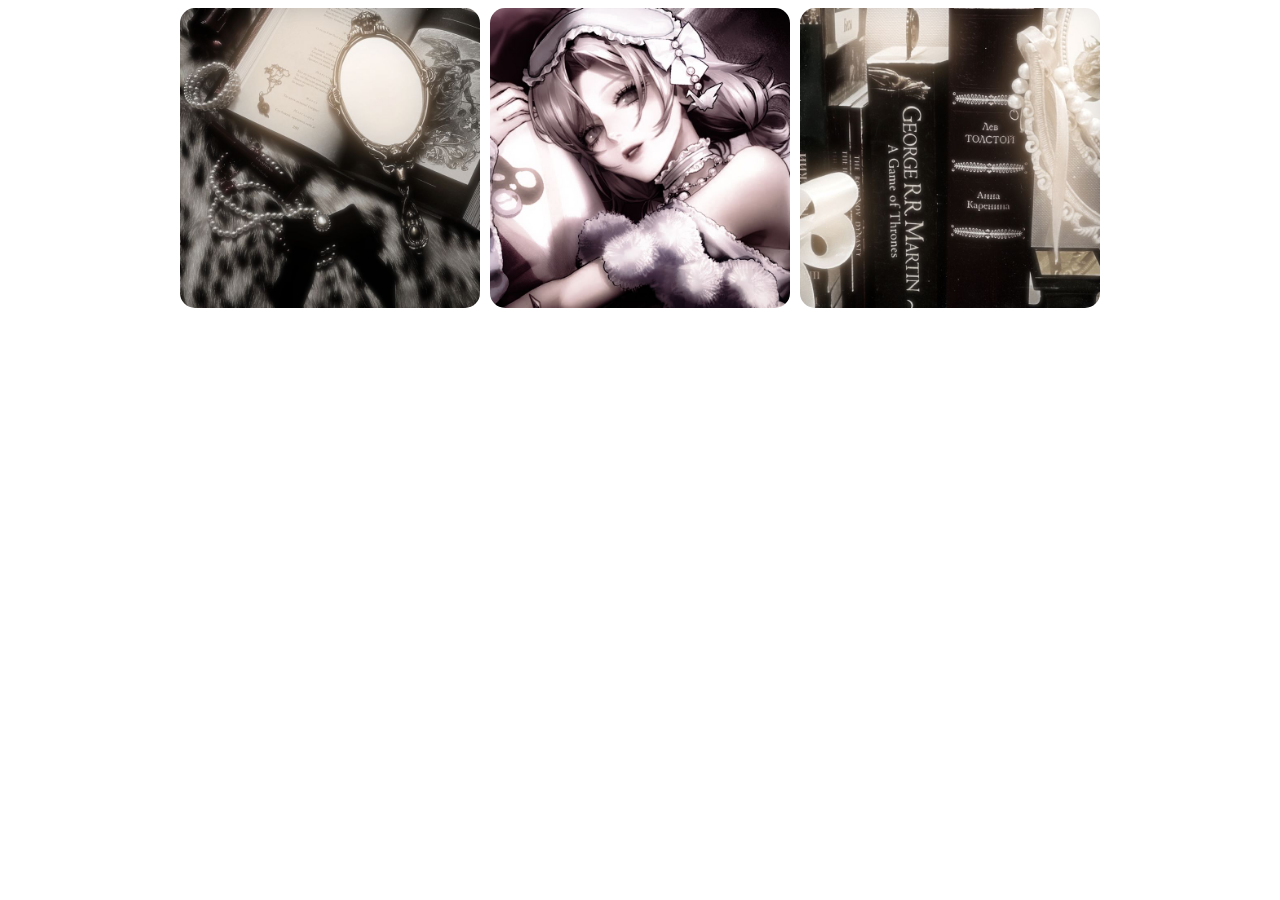
==== about.html @ 5f603275 "made about me page" ====
<!-- add your about me page here -->
<!DOCTYPE html>
<html lang="en">
<head>
    <meta charset="UTF-8">
    <meta name="viewport" content="width=device-width, initial-scale=1.0">
    <title>Document</title>

    <style>
        @font-face {
            font-family: "Brannboll";
            src: 
            font-weight: normal;
            font-style: normal;
        }

    .image-container {
      display:flex ;            
      justify-content: center; 
      gap: 10px;                
      width: 100%;             
    }

    .image-box {
      flex: 1;                 
    }

    .image-box img {
      width: 100%;             
      height: auto;            
      display: block;          
    }

    /* Mobile Responsiveness */
    @media (max-width: 768px) {
      .image-container {
        flex-direction: column; 
      }
    }
    </style>


</head>
<body>

<div class="image-container">

     <div class="image-block">
        <img src="mirrorimage.jpg" style="border-radius: 15px; width: 300px; height: 300px;">
    </div>

<div class="image-block">
    <img src="victoriapfp.jpg" style="border-radius: 15px; width: 300px; height: 300px;">
    </div>

  <div class="image-block">
    <img src="bookstack.jpg" style="border-radius: 15px; width: 300px; height: 300px;">
  </div>
</div>
    





</body>
</html>
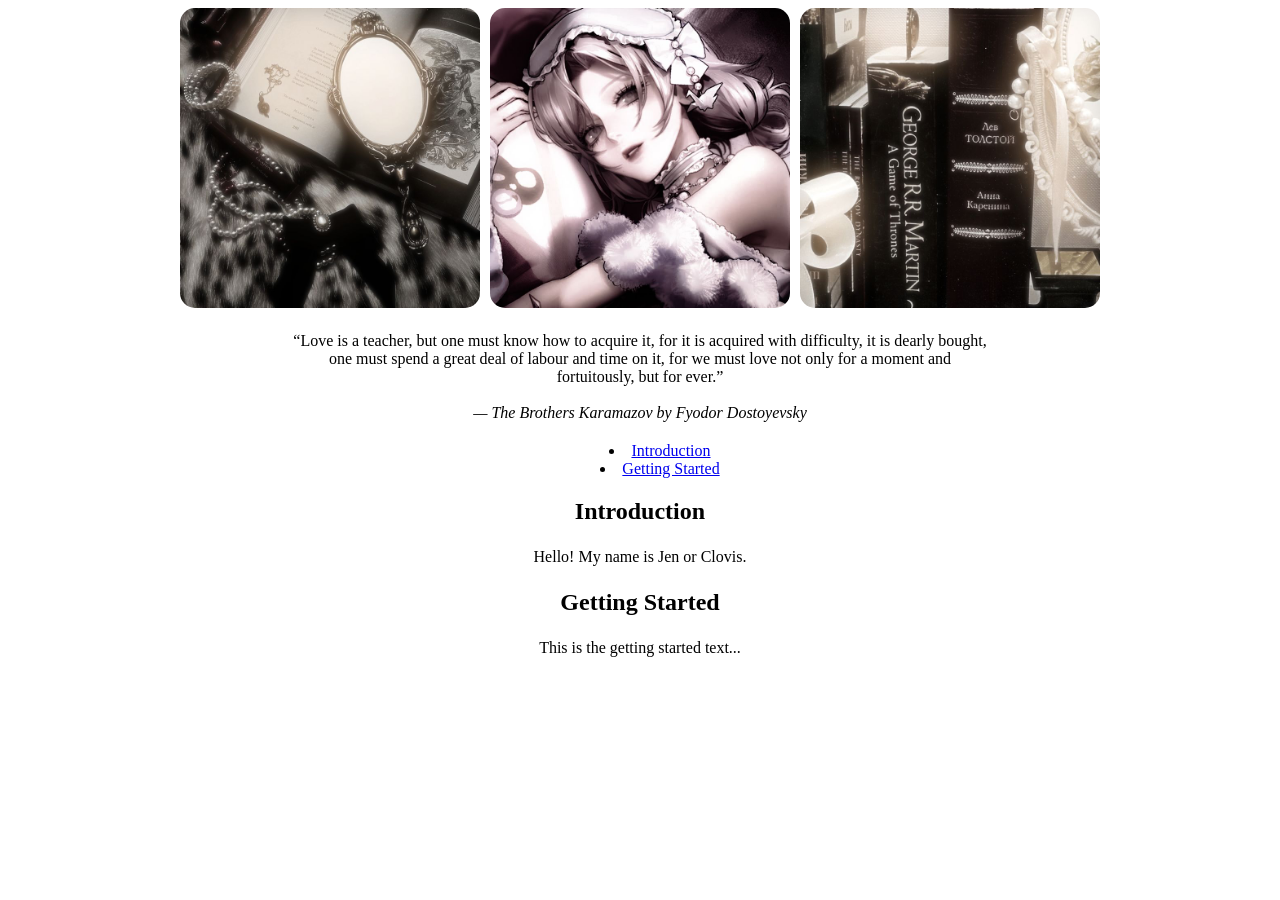
==== commit 73c8f812: "fixed about me page" ====
--- a/about.html
+++ b/about.html
@@ -6,13 +6,15 @@
     <meta name="viewport" content="width=device-width, initial-scale=1.0">
     <title>Document</title>
 
-    <style>
-        @font-face {
-            font-family: "Brannboll";
-            src: 
-            font-weight: normal;
-            font-style: normal;
-        }
+<style>
+
+    @font-face {
+    font-family: "Brannboll";
+    src: "fonts/Brannboll.ttf";
+    font-weight: normal;
+    font-style: normal;
+    }
+
 
     .image-container {
       display:flex ;            
@@ -37,10 +39,10 @@
         flex-direction: column; 
       }
     }
-    </style>
+  </style>
+</head>
 
 
-</head>
 <body>
 
 <div class="image-container">
@@ -58,10 +60,37 @@
   </div>
 </div>
     
+<!-- This is a character quote -->
+<blockquote style="text-align: center; max-width: 700px; margin: 20px auto;">
+  “Love is a teacher, but one must know how to acquire it, for it is acquired with difficulty, it is dearly bought, one must spend a great deal of labour and time on it, for we must love not only for a moment and fortuitously, but for ever.”
+    <br><br>
+  <cite>— The Brothers Karamazov by Fyodor Dostoyevsky</cite>
+</blockquote>
+
+
+<ul style="text-align: center; list-style-position: inside;">
+  <li><a href="#section-1">Introduction</a></li>
+  <li><a href="#section-2">Getting Started</a></li>
+</ul>
 
 
 
+<h2 id="introduction" style="text-align: center;">
+    Introduction
+</h2>
 
+<p style="text-align: center; font-size: 16px; line-height: 1.5;">
+  Hello! My name is Jen or Clovis. 
+</p>
+
+<h2 id="introduction" style="text-align: center;">
+    Getting Started
+</h2>
+
+
+<p style="text-align: center; font-size: 16px; line-height: 1.5;">
+  This is the getting started text...
+</p>
 
 </body>
 </html>
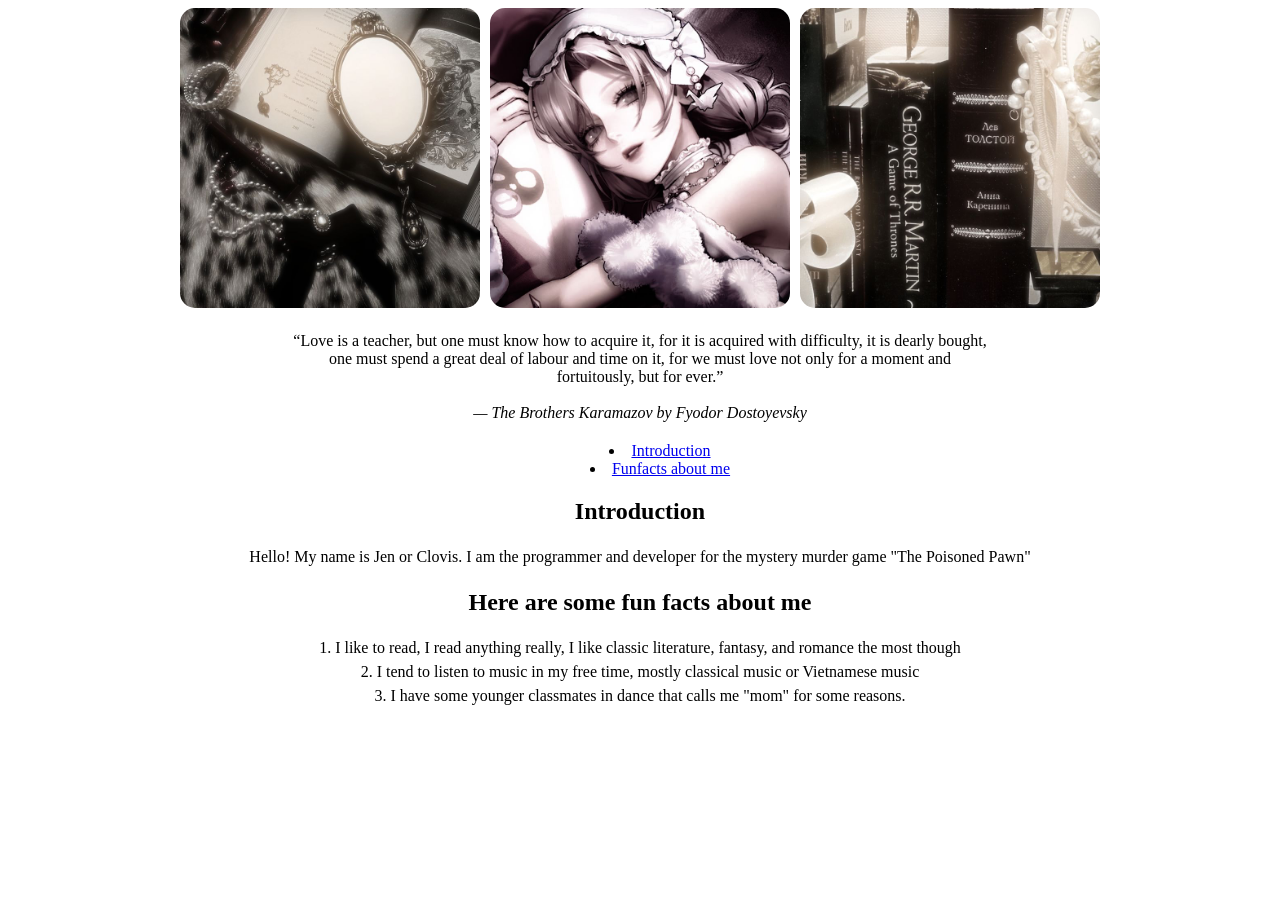
==== commit 57fc2377: "developed about me page" ====
--- a/about.html
+++ b/about.html
@@ -69,8 +69,8 @@
 
 
 <ul style="text-align: center; list-style-position: inside;">
-  <li><a href="#section-1">Introduction</a></li>
-  <li><a href="#section-2">Getting Started</a></li>
+  <li><a href="#introduction">Introduction</a></li>
+  <li><a href="#funfacts">Funfacts about me</a></li>
 </ul>
 
 
@@ -80,16 +80,22 @@
 </h2>
 
 <p style="text-align: center; font-size: 16px; line-height: 1.5;">
-  Hello! My name is Jen or Clovis. 
+  Hello! My name is Jen or Clovis. I am the programmer and developer for the mystery murder game "The Poisoned Pawn"
 </p>
 
-<h2 id="introduction" style="text-align: center;">
-    Getting Started
+<h2 id="funfacts" style="text-align: center;">
+    Here are some fun facts about me
 </h2>
 
 
 <p style="text-align: center; font-size: 16px; line-height: 1.5;">
-  This is the getting started text...
+
+  1. I like to read, I read anything really, I like classic literature, fantasy, and romance the most though
+  <br>
+  2. I tend to listen to music in my free time, mostly classical music or Vietnamese music 
+  <br>
+  3. I have some younger classmates in dance that calls me "mom" for some reasons.
+  <br>
 </p>
 
 </body>
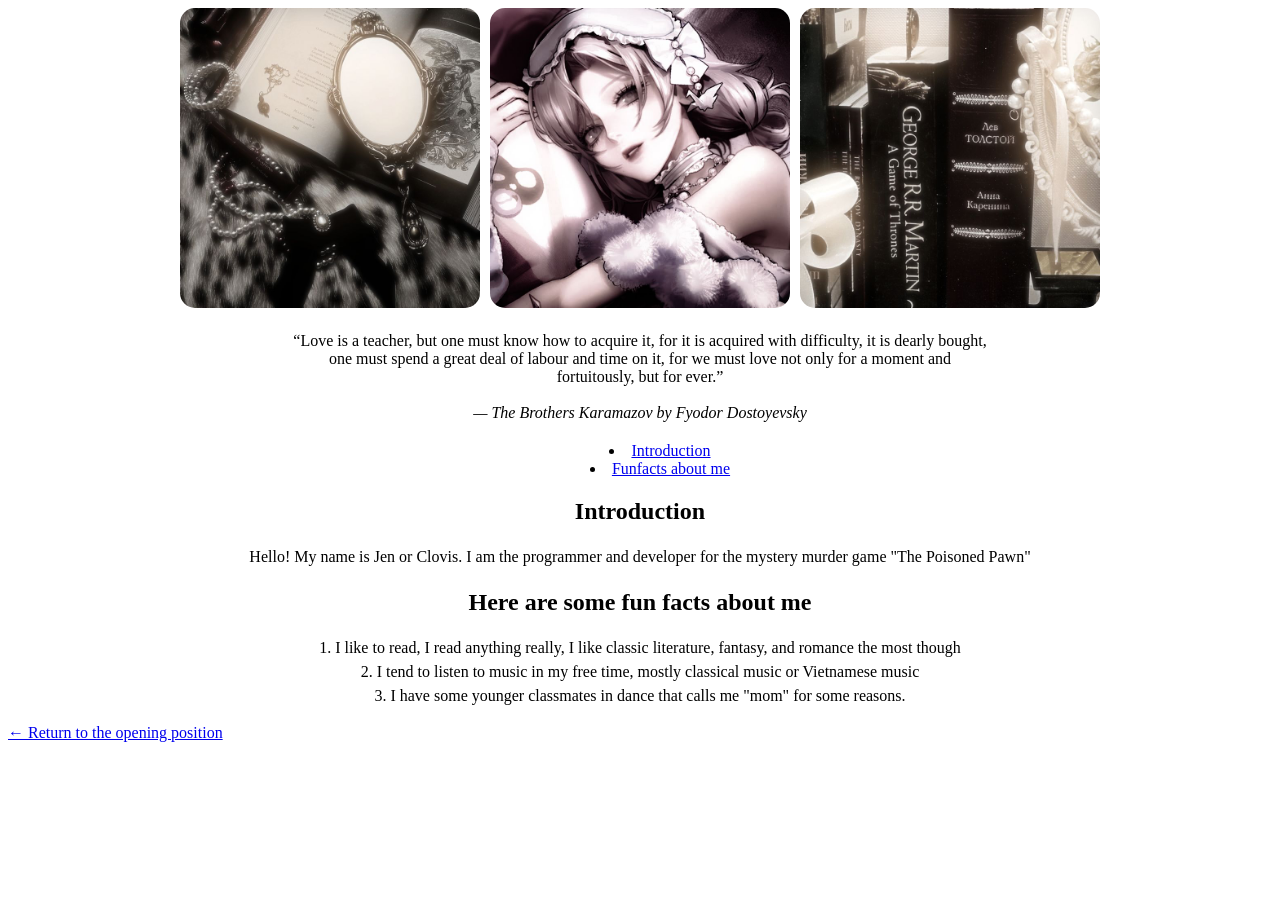
==== commit 50ed6624: "index updated" ====
--- a/about.html
+++ b/about.html
@@ -98,5 +98,7 @@
   <br>
 </p>
 
+    <p><a href="index.html">← Return to the opening position</a></p>
+
 </body>
 </html>
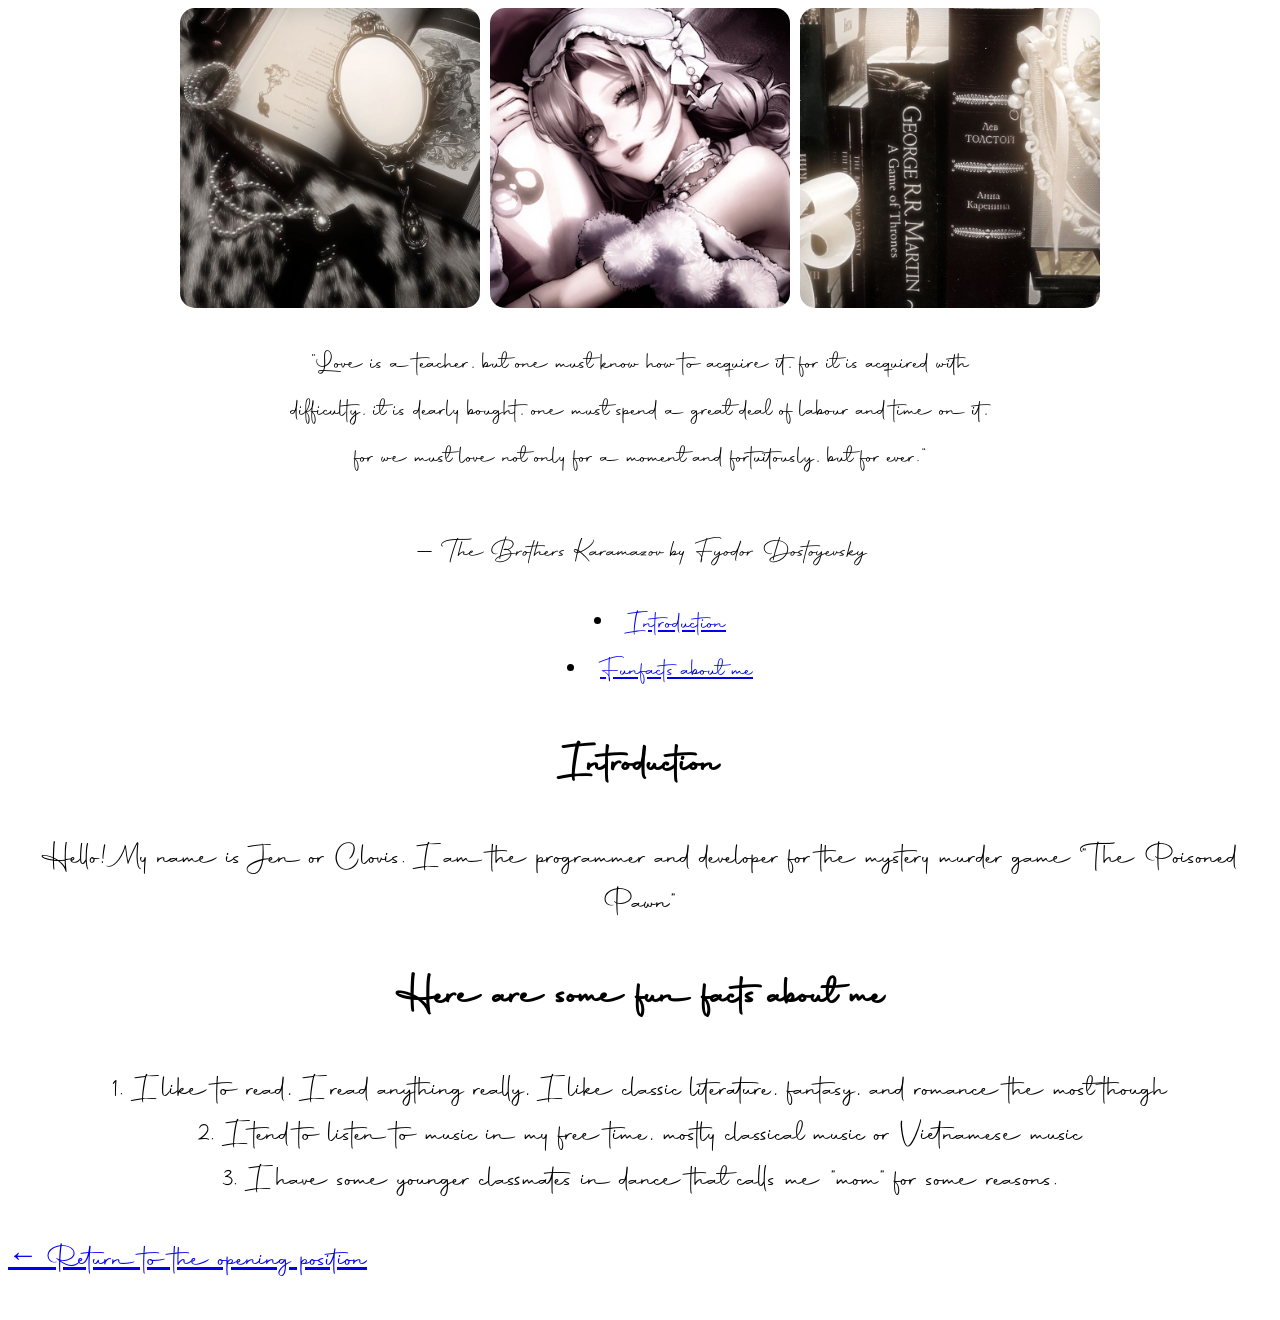
==== commit c9ecbada: "font fixed" ====
--- a/about.html
+++ b/about.html
@@ -7,36 +7,44 @@
     <title>Document</title>
 
 <style>
+  
+        @font-face {
+        font-family: "Autography";
+        src: url("fonts/Autography.otf") format("truetype");
+        font-weight: normal;
+        font-style: normal;
+        }
 
-    @font-face {
-    font-family: "Brannboll";
-    src: "fonts/Brannboll.ttf";
-    font-weight: normal;
-    font-style: normal;
-    }
+        * {
+          font-family: "Autography", sans-serif;
+        }
 
 
-    .image-container {
-      display:flex ;            
-      justify-content: center; 
-      gap: 10px;                
-      width: 100%;             
-    }
+      .image-container {
+        display:flex ;            
+        justify-content: center; 
+        gap: 10px;                
+        width: 100%;             
+      }
 
-    .image-box {
-      flex: 1;                 
-    }
+      .image-box {
+        flex: 1;                 
+      }
 
-    .image-box img {
-      width: 100%;             
-      height: auto;            
-      display: block;          
-    }
+      .image-box img {
+        width: 100%;             
+        height: auto;            
+        display: block;          
+      }
 
-    /* Mobile Responsiveness */
-    @media (max-width: 768px) {
-      .image-container {
-        flex-direction: column; 
+      p {
+        font-size: 30px;
+      }
+
+      /* Mobile Responsiveness */
+      @media (max-width: 768px) {
+        .image-container {
+          flex-direction: column; 
       }
     }
   </style>
@@ -61,34 +69,34 @@
 </div>
     
 <!-- This is a character quote -->
-<blockquote style="text-align: center; max-width: 700px; margin: 20px auto;">
+<blockquote style="text-align: center; font-size:25px ; max-width: 700px; margin: 20px auto;">
   “Love is a teacher, but one must know how to acquire it, for it is acquired with difficulty, it is dearly bought, one must spend a great deal of labour and time on it, for we must love not only for a moment and fortuitously, but for ever.”
     <br><br>
   <cite>— The Brothers Karamazov by Fyodor Dostoyevsky</cite>
 </blockquote>
 
 
-<ul style="text-align: center; list-style-position: inside;">
+<ul style="text-align: center; list-style-position: inside; font-size: 25px;">
   <li><a href="#introduction">Introduction</a></li>
   <li><a href="#funfacts">Funfacts about me</a></li>
 </ul>
 
 
 
-<h2 id="introduction" style="text-align: center;">
+<h2 id="introduction" style="text-align: center; font-size: 40px;">
     Introduction
 </h2>
 
-<p style="text-align: center; font-size: 16px; line-height: 1.5;">
+<p style="text-align: center; line-height: 1.5;">
   Hello! My name is Jen or Clovis. I am the programmer and developer for the mystery murder game "The Poisoned Pawn"
 </p>
 
-<h2 id="funfacts" style="text-align: center;">
+<h2 id="funfacts" style="text-align: center; font-size: 40px;">
     Here are some fun facts about me
 </h2>
 
 
-<p style="text-align: center; font-size: 16px; line-height: 1.5;">
+<p style="text-align: center; line-height: 1.5;">
 
   1. I like to read, I read anything really, I like classic literature, fantasy, and romance the most though
   <br>
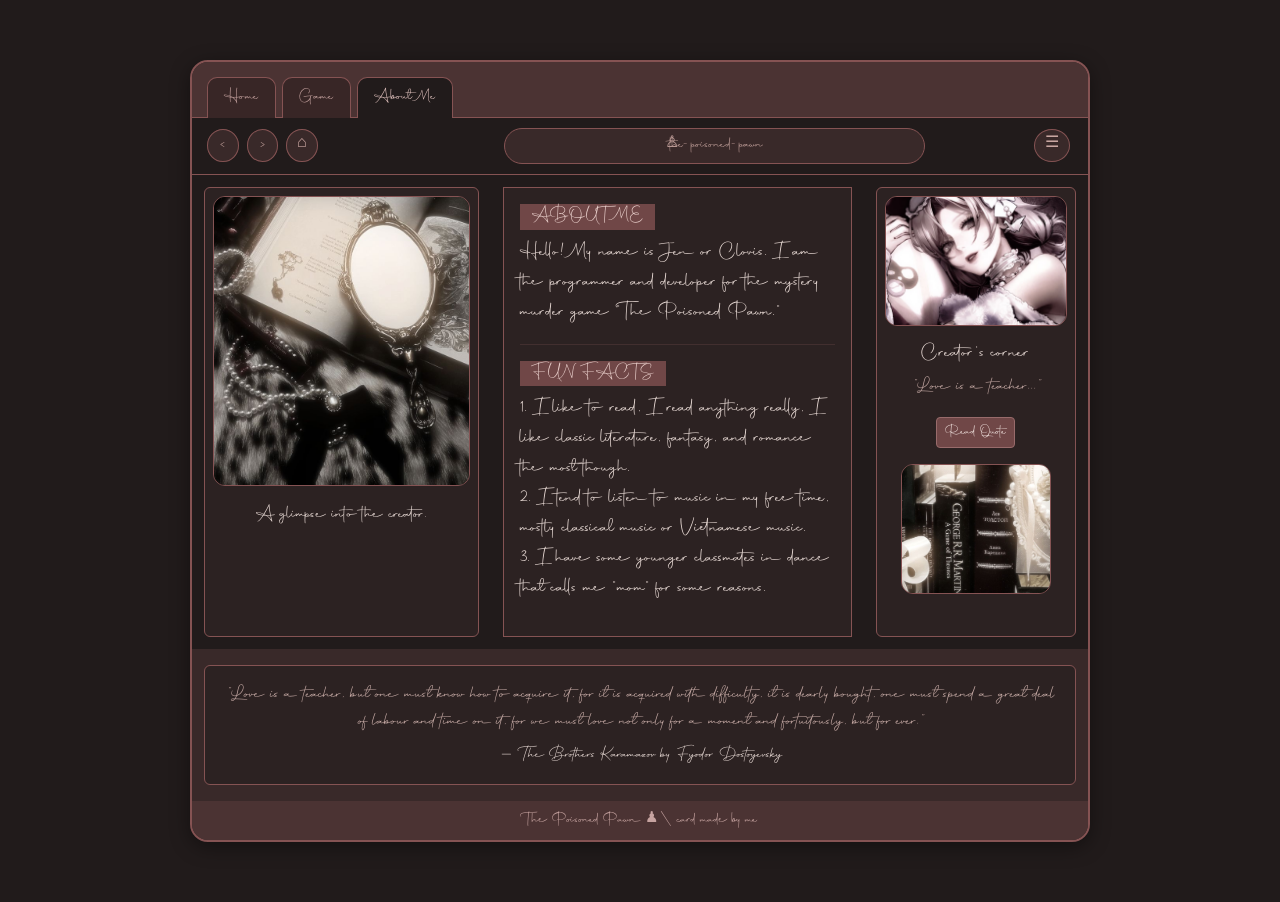
==== commit 97d43340: "about page bootstrapped" ====
--- a/about.html
+++ b/about.html
@@ -1,112 +1,372 @@
-<!-- add your about me page here -->
+
 <!DOCTYPE html>
 <html lang="en">
 <head>
     <meta charset="UTF-8">
     <meta name="viewport" content="width=device-width, initial-scale=1.0">
-    <title>Document</title>
+    <title>About Me | The Poisoned Pawn</title>
+    <link href="https://cdn.jsdelivr.net/npm/bootstrap@5.3.3/dist/css/bootstrap.min.css" rel="stylesheet">
 
 <style>
-  
-        @font-face {
+
+    @font-face {
         font-family: "Autography";
-        src: url("fonts/Autography.otf") format("truetype");
+        src: url("fonts/Autography.otf") format("opentype");
         font-weight: normal;
         font-style: normal;
+    }
+
+    * {
+        font-family: "Autography", sans-serif;
+    }
+    body {
+        background-color: #211b1b;
+        color: #e6d8d3;
+    }
+
+    .main-window {
+        max-width: 900px;
+        margin: 60px auto;
+        background-color: #392929;
+        border: 2px solid #855353;
+        border-radius: 18px;
+        overflow: hidden;
+        box-shadow: 0 5px 20px rgba(0,0,0,0.4);
+    }
+
+    .window-tabs {
+        background-color: #4b3333;
+        padding: 15px 15px 0;
+        border-bottom: 1px solid #855353;
+    }
+
+    .window-tabs .nav-link {
+        background-color: #382626;
+        color: #c6a3a0;
+        border: 1px solid #855353;
+        border-bottom: none;
+        margin-right: 6px;
+        border-radius: 10px 10px 0 0;
+    }
+
+    .window-tabs .nav-link:hover {
+        background-color: #684545;
+        color: #fff;
+    }
+
+    .window-tabs .nav-link.active {
+        background-color: #211b1b;
+        color: #e4c5c1;
+        border-color: #855353;
+    }
+    .toolbar {
+        background-color: #211b1b;
+        border-bottom: 1px solid #855353;
+        padding: 10px 15px;
+    }
+
+    .toolbar-icon {
+        border: 1px solid #855353;
+        color: #c9a6a1;
+        background-color: #392929;
+        border-radius: 50%;
+        text-decoration: none;
+        padding: 4px 10px;
+        margin-right: 3px;
+    }
+
+    .toolbar-icon:hover {
+        background-color: #704747;
+        color: white;
+    }
+
+    .address-bar {
+        background-color: #392929;
+        color: #b99893;
+        border: 1px solid #855353;
+        border-radius: 30px;
+        padding: 5px 15px;
+        text-align: center;
+    }
+
+    .content-area {
+        background-color: #211b1b;
+    }
+
+    .content-area .row {
+        margin: 0;
+    }
+
+    .content-area .col-md-4,
+    .content-area .col-md-5,
+    .content-area .col-md-3 {
+        padding: 12px;
+    }
+
+    .main-image {
+        width: 100%;
+        height: 290px;
+        object-fit: cover;
+        border-radius: 12px;
+        border: 1px solid #855353;
+    }
+
+    .side-image {
+        width: 100%;
+        height: 130px;
+        object-fit: cover;
+        border-radius: 12px;
+        border: 1px solid #855353;
+    }
+
+    .info-card {
+        background-color: #2c2222;
+        border: 1px solid #855353;
+        color: #e6d8d3;
+        height: 100%;
+    }
+
+    .section-label {
+        background-color: #704747;
+        color: #e8ceca;
+        display: inline-block;
+        padding: 2px 12px;
+        font-size: 18px;
+    }
+
+    .info-card p {
+        font-size: 20px;
+        line-height: 1.5;
+    }
+
+    .side-card {
+        background-color: #2c2222;
+        border: 1px solid #855353;
+        color: #e6d8d3;
+    }
+
+    .side-card p {
+        font-size: 18px;
+    }
+
+    .custom-button {
+        background-color: #704747;
+        color: #f2e4e0;
+        border: 1px solid #986b6b;
+    }
+
+    .custom-button:hover {
+        background-color: #8a5b5b;
+        color: white;
+    }
+
+    .quote {
+        font-size: 18px;
+        color: #c6aaa5;
+        font-style: italic;
+    }
+
+    .window-footer {
+        background-color: #4b3333;
+        color: #c6a3a0;
+        text-align: center;
+        padding: 8px;
+        font-size: 15px;
+    }
+
+    @media (max-width: 767px) {
+
+        .main-window {
+            margin: 15px auto;
         }
-
-        * {
-          font-family: "Autography", sans-serif;
+        .main-image {
+            height: 250px;
         }
-
-
-      .image-container {
-        display:flex ;            
-        justify-content: center; 
-        gap: 10px;                
-        width: 100%;             
-      }
-
-      .image-box {
-        flex: 1;                 
-      }
-
-      .image-box img {
-        width: 100%;             
-        height: auto;            
-        display: block;          
-      }
-
-      p {
-        font-size: 30px;
-      }
-
-      /* Mobile Responsiveness */
-      @media (max-width: 768px) {
-        .image-container {
-          flex-direction: column; 
-      }
-    }
-  </style>
+        .info-card p {
+            font-size: 18px;
+        }
+        .address-bar {
+            font-size: 12px;
+            padding: 4px;
+        }
+
+    }
+
+</style>
 </head>
 
-
 <body>
 
-<div class="image-container">
-
-     <div class="image-block">
-        <img src="mirrorimage.jpg" style="border-radius: 15px; width: 300px; height: 300px;">
+<div class="container">
+
+    <div class="main-window">
+
+        <!-- bootstrap navbar -->
+        <nav class="window-tabs">
+            <ul class="nav nav-tabs border-0">
+
+                <li class="nav-item">
+                    <a class="nav-link" href="index.html">Home</a>
+                </li>
+
+                <li class="nav-item">
+                    <a class="nav-link" href="game.html">Game</a>
+                </li>
+
+                <li class="nav-item">
+                    <a class="nav-link active" href="about.html">About Me</a>
+                </li>
+
+            </ul>
+        </nav>
+
+        <!-- bootstrap toolbar -->
+        <div class="toolbar">
+            <div class="row align-items-center">
+
+                <div class="col-4">
+                    <a href="index.html" class="toolbar-icon">‹</a>
+                    <a href="game.html" class="toolbar-icon">›</a>
+                    <a href="about.html" class="toolbar-icon">⌂</a>
+                </div>
+
+                <div class="col-6">
+                    <div class="address-bar">
+                        ♙ &nbsp; the-poisoned-pawn
+                    </div>
+                </div>
+
+                <div class="col-2 text-end">
+                    <a href="#introduction" class="toolbar-icon">☰</a>
+                </div>
+
+            </div>
+        </div>
+
+
+        <!-- bootstrap grid -->
+        <div class="content-area">
+            <div class="row g-0 align-items-stretch">
+                <div class="col-md-4">
+
+                    <div class="card side-card h-100 p-2">
+                        <img src="mirrorimage.jpg"
+                             class="main-image card-img"
+                             alt="Mirror image">
+
+                        <div class="card-body text-center">
+                            <p class="mb-0">A glimpse into the creator.</p>
+                        </div>
+                    </div>
+
+                </div>
+
+
+                <div class="col-md-5">
+
+                    <div class="card info-card rounded-0 h-100">
+                        <div class="card-body">
+
+                            <h5 id="introduction">
+                                <span class="section-label">ABOUT ME</span>
+                            </h5>
+
+                            <p>
+                                Hello! My name is Jen or Clovis. I am the programmer
+                                and developer for the mystery murder game
+                                "The Poisoned Pawn."
+                            </p>
+
+                            <hr style="border-color:#855353;">
+
+                            <h5 id="funfacts">
+                                <span class="section-label">FUN FACTS</span>
+                            </h5>
+
+                            <p>
+                                1. I like to read, I read anything really, I like
+                                classic literature, fantasy, and romance the most though.
+                                <br>
+
+                                2. I tend to listen to music in my free time,
+                                mostly classical music or Vietnamese music.
+                                <br>
+
+                                3. I have some younger classmates in dance that
+                                calls me "mom" for some reasons.
+                            </p>
+
+                        </div>
+                    </div>
+
+                </div>
+
+                <div class="col-md-3">
+
+                    <div class="card side-card h-100 p-2">
+
+                        <img src="victoriapfp.jpg"
+                             class="side-image card-img-top"
+                             alt="Profile image">
+
+                        <div class="card-body text-center">
+
+                            <h5>Creator's corner</h5>
+
+                            <p class="quote">
+                                “Love is a teacher...”
+                            </p>
+
+                            <a href="#quote" class="btn custom-button btn-sm mb-2">
+                                Read Quote
+                            </a>
+
+                            <img src="bookstack.jpg"
+                                 class="side-image mt-2"
+                                 alt="Stack of books">
+
+                        </div>
+
+                    </div>
+
+                </div>
+
+            </div>
+        </div>
+
+
+        <!-- Quote area -->
+        <div class="container py-3" id="quote">
+
+            <div class="card info-card text-center p-3">
+
+                <blockquote class="quote mb-2">
+                    “Love is a teacher, but one must know how to acquire it,
+                    for it is acquired with difficulty, it is dearly bought,
+                    one must spend a great deal of labour and time on it,
+                    for we must love not only for a moment and fortuitously,
+                    but for ever.”
+                </blockquote>
+
+                <cite>
+                    — The Brothers Karamazov by Fyodor Dostoyevsky
+                </cite>
+
+            </div>
+
+        </div>
+
+
+        <!-- Bootstrap Footer -->
+        <div class="window-footer">
+            The Poisoned Pawn ♟ | card made by me
+        </div>
+
     </div>
 
-<div class="image-block">
-    <img src="victoriapfp.jpg" style="border-radius: 15px; width: 300px; height: 300px;">
-    </div>
-
-  <div class="image-block">
-    <img src="bookstack.jpg" style="border-radius: 15px; width: 300px; height: 300px;">
-  </div>
 </div>
-    
-<!-- This is a character quote -->
-<blockquote style="text-align: center; font-size:25px ; max-width: 700px; margin: 20px auto;">
-  “Love is a teacher, but one must know how to acquire it, for it is acquired with difficulty, it is dearly bought, one must spend a great deal of labour and time on it, for we must love not only for a moment and fortuitously, but for ever.”
-    <br><br>
-  <cite>— The Brothers Karamazov by Fyodor Dostoyevsky</cite>
-</blockquote>
-
-
-<ul style="text-align: center; list-style-position: inside; font-size: 25px;">
-  <li><a href="#introduction">Introduction</a></li>
-  <li><a href="#funfacts">Funfacts about me</a></li>
-</ul>
-
-
-
-<h2 id="introduction" style="text-align: center; font-size: 40px;">
-    Introduction
-</h2>
-
-<p style="text-align: center; line-height: 1.5;">
-  Hello! My name is Jen or Clovis. I am the programmer and developer for the mystery murder game "The Poisoned Pawn"
-</p>
-
-<h2 id="funfacts" style="text-align: center; font-size: 40px;">
-    Here are some fun facts about me
-</h2>
-
-
-<p style="text-align: center; line-height: 1.5;">
-
-  1. I like to read, I read anything really, I like classic literature, fantasy, and romance the most though
-  <br>
-  2. I tend to listen to music in my free time, mostly classical music or Vietnamese music 
-  <br>
-  3. I have some younger classmates in dance that calls me "mom" for some reasons.
-  <br>
-</p>
-
-    <p><a href="index.html">← Return to the opening position</a></p>
-
+
+
+<script src="https://cdn.jsdelivr.net/npm/bootstrap@5.3.3/dist/js/bootstrap.bundle.min.js"></script>
 </body>
 </html>
